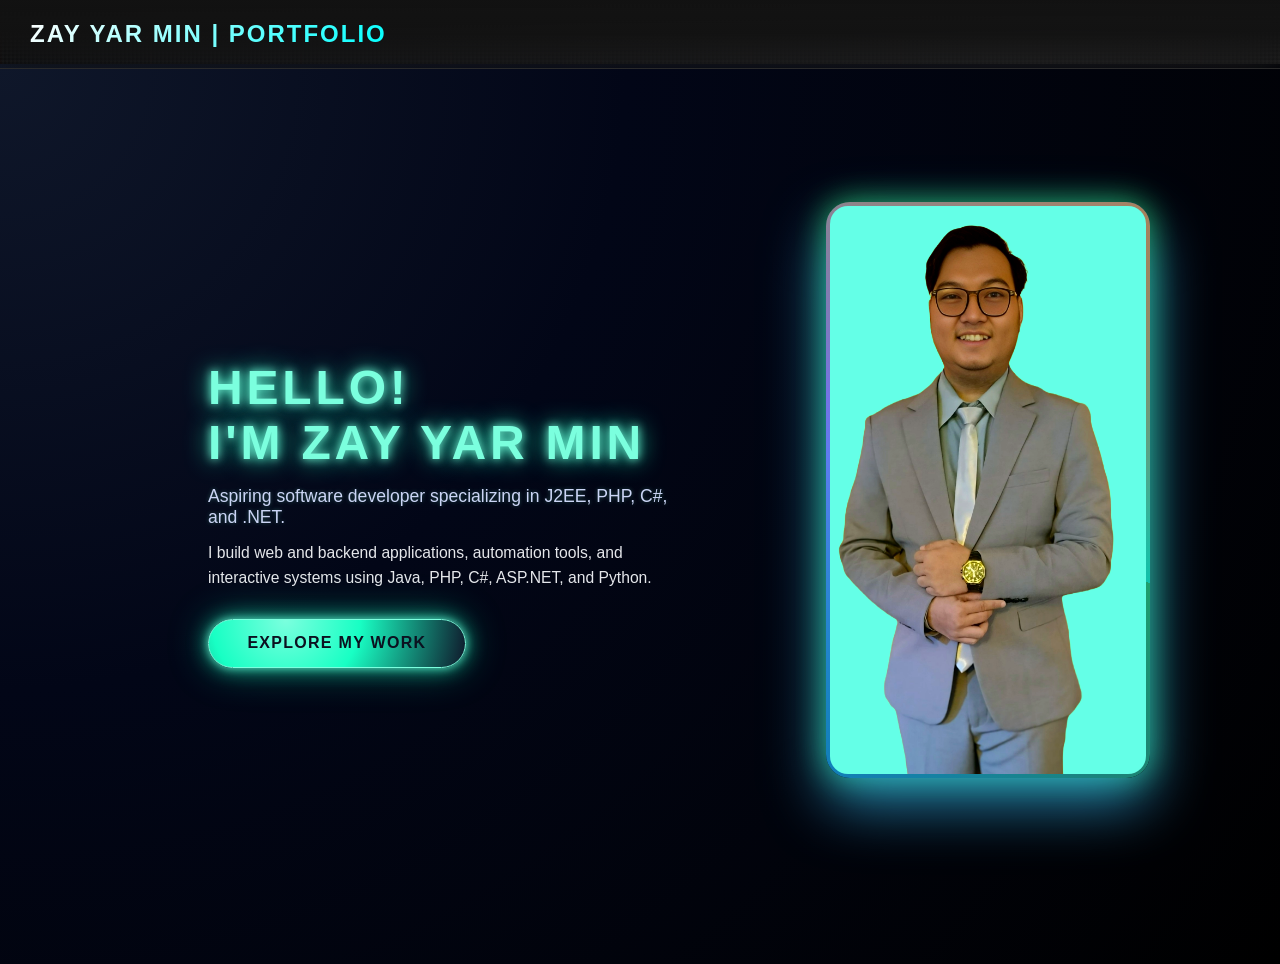
==== index.html @ be1b8cf4 "feat: initial portfolio setup" ====
<!DOCTYPE html>
<html lang="en">
<head>
    <meta charset="UTF-8">
    <meta name="viewport" content="width=device-width, initial-scale=1.0">
    <title>Zay Yar Min | Software Developer</title>
    <link rel="stylesheet" href="./css/templatemo-prism-flux.css">
    <link rel="stylesheet" href="./css/mystyle.css">

<!-- 

TemplateMo 600 Prism Flux

https://templatemo.com/tm-600-prism-flux

-->
</head>
<body>

    <!-- Navigation Header -->
    <header class="header" id="header">
        <nav class="nav-container">
            <a href="#home" class="logo">
                <!-- <div class="logo-icon">
                    <div class="logo-prism">
                        <div class="prism-shape"></div>
                    </div>
                </div> -->
                <span class="logo-text">
                    <span class="prism">Zay Yar Min | Portfolio</span>
                </span>
            </a>           
        </nav>
    </header>

    <div class="intro">
        <div class="intro-left">
            <h1 class="intro-title">Hello! <br> I'm Zay Yar Min</h1>
            <p class="intro-subtitle">
            Aspiring software developer specializing in J2EE, PHP, C#, and .NET.
            </p>
            <p class="intro-text">
            I build web and backend applications, automation tools, and interactive systems
            using Java, PHP, C#, ASP.NET, and Python.
            </p>
            <a href="./Pages/home.html" class="intro-btn">Explore My Work</a>
        </div>

        <div class="intro-right">
            <div class="intro-image-frame">
            <img src="./photo/profiles/zym-nobg.png" alt="Ko Byte illustration">
            </div>
        </div>
    </div>
<script src="./js/templatemo-prism-scripts.js"></script>
</body>
</html>
---- css/templatemo-prism-flux.css ----
@charset "utf-8";
/* CSS Document */

/*

TemplateMo 600 Prism Flux

https://templatemo.com/tm-600-prism-flux

*/
html
{
	overflow-x: hidden;
}

* {
	margin: 0;
	padding: 0;
	box-sizing: border-box;
}

:root {
	--primary-black: #0a0a0a;
	--carbon-dark: #121212;
	--carbon-medium: #1a1a1a;
	--carbon-light: #2a2a2a;
	--metal-dark: #3a3a3a;
	--metal-light: #4a4a4a;
	--accent-red: #ff3333;
	--accent-blue: #00a8ff;
	--accent-green: #00ff88;
	--accent-purple: #9945ff;
	--accent-cyan: #00ffff;
	--text-primary: #ffffff;
	--text-secondary: #b0b0b0;
	--text-dim: #808080;
}

html {
	scroll-behavior: smooth;
}

body {
	font-family: 'Orbitron', 'Rajdhani', sans-serif;
	background: var(--primary-black);
	color: var(--text-primary);
	overflow-x: hidden;
	position: relative;
}

/* Carbon Fiber Background Pattern */
body::before {
	content: '';
	position: fixed;
	top: 0;
	left: 0;
	width: 100%;
	height: 100%;
	background:
		repeating-linear-gradient(0deg,
			transparent,
			transparent 2px,
			rgba(255, 255, 255, 0.03) 2px,
			rgba(255, 255, 255, 0.03) 4px),
		repeating-linear-gradient(90deg,
			transparent,
			transparent 2px,
			rgba(255, 255, 255, 0.03) 2px,
			rgba(255, 255, 255, 0.03) 4px),
		linear-gradient(135deg,
			var(--primary-black) 0%,
			var(--carbon-dark) 25%,
			var(--carbon-medium) 50%,
			var(--carbon-dark) 75%,
			var(--primary-black) 100%);
	z-index: -2;
}

/* Animated Grid Overlay */
body::after {
	content: '';
	position: fixed;
	top: 0;
	left: 0;
	width: 100%;
	height: 100%;
	background-image:
		linear-gradient(rgba(255, 51, 51, 0.05) 2px, transparent 2px),
		linear-gradient(90deg, rgba(255, 51, 51, 0.05) 2px, transparent 2px);
	background-size: 150px 150px;
	animation: gridMove 20s linear infinite;
	z-index: -1;
	opacity: 0.5;
}

@keyframes gridMove {
	0% {
		transform: translate(0, 0);
	}

	100% {
		transform: translate(150px, 150px);
	}
}

/* Loading Screen */
.loader {
	position: fixed;
	top: 0;
	left: 0;
	width: 100%;
	height: 100vh;
	background: var(--primary-black);
	display: flex;
	justify-content: center;
	align-items: center;
	z-index: 10000;
	transition: opacity 0.5s, visibility 0.5s;
}

.loader.hidden {
	opacity: 0;
	visibility: hidden;
}

.loader-content {
	text-align: center;
}

.loader-prism {
	width: 100px;
	height: 100px;
	position: relative;
	margin: 0 auto 30px;
}

.prism-face {
	position: absolute;
	width: 100%;
	height: 100%;
	border: 2px solid transparent;
	transform-origin: center;
	animation: prismRotate 3s linear infinite;
}

.prism-face:nth-child(1) {
	border-image: linear-gradient(45deg, var(--accent-red), var(--accent-blue)) 1;
	animation-delay: 0s;
}

.prism-face:nth-child(2) {
	border-image: linear-gradient(45deg, var(--accent-blue), var(--accent-green)) 1;
	transform: rotate(60deg);
	animation-delay: 0.2s;
}

.prism-face:nth-child(3) {
	border-image: linear-gradient(45deg, var(--accent-green), var(--accent-purple)) 1;
	transform: rotate(120deg);
	animation-delay: 0.4s;
}

@keyframes prismRotate {
	0% {
		transform: rotate(0deg) scale(1);
	}

	50% {
		transform: rotate(180deg) scale(1.2);
	}

	100% {
		transform: rotate(360deg) scale(1);
	}
}

/* Navigation Header */
.header {
	position: fixed;
	top: 0;
	width: 100%;
	background: linear-gradient(180deg,
			rgba(18, 18, 18, 0.98) 0%,
			rgba(18, 18, 18, 0.9) 50%,
			rgba(18, 18, 18, 0) 100%);
	backdrop-filter: blur(20px);
	border-bottom: 1px solid rgba(255, 255, 255, 0.1);
	z-index: 1000;
	transition: all 0.3s ease;
}

.header.scrolled {
	background: rgba(18, 18, 18, 0.98);
	backdrop-filter: blur(30px);
	box-shadow: 0 10px 30px rgba(0, 0, 0, 0.8);
}

.nav-container {
	max-width: 1400px;
	margin: 0 auto;
	display: flex;
	justify-content: space-between;
	align-items: center;
	padding: 20px 30px;
}

.logo {
	display: flex;
	align-items: center;
	text-decoration: none;
	position: relative;
}

.logo-icon {
	width: 45px;
	height: 45px;
	margin-right: 15px;
	position: relative;
}

/* Prism-inspired logo */
.logo-prism {
	width: 100%;
	height: 100%;
	position: relative;
	display: flex;
	align-items: center;
	justify-content: center;
}

.prism-shape {
	width: 30px;
	height: 30px;
	position: relative;
	transform: rotate(45deg);
	background: linear-gradient(135deg,
			var(--accent-red) 0%,
			var(--accent-blue) 33%,
			var(--accent-green) 66%,
			var(--accent-purple) 100%);
	animation: prismShine 3s ease-in-out infinite;
}

@keyframes prismShine {

	0%,
	100% {
		filter: brightness(1) hue-rotate(0deg);
		transform: rotate(45deg) scale(1);
	}

	50% {
		filter: brightness(1.5) hue-rotate(10deg);
		transform: rotate(45deg) scale(1.1);
	}
}

.prism-shape::before,
.prism-shape::after {
	content: '';
	position: absolute;
	width: 100%;
	height: 100%;
	background: inherit;
	opacity: 0.5;
}

.prism-shape::before {
	transform: rotate(60deg);
}

.prism-shape::after {
	transform: rotate(-60deg);
}

.logo-text {
	font-size: 24px;
	font-weight: 900;
	letter-spacing: 2px;
	text-transform: uppercase;
}

.logo-text .prism {
	background: linear-gradient(135deg, var(--text-primary), var(--accent-cyan));
	-webkit-background-clip: text;
	-webkit-text-fill-color: transparent;
	background-clip: text;
}

.logo-text .flux {
	color: var(--text-secondary);
	font-weight: 300;
	margin-left: 5px;
}

.nav-menu {
	display: flex;
	list-style: none;
	gap: 10px;
	align-items: center;
}

.nav-menu a {
	color: var(--text-secondary);
	text-decoration: none;
	padding: 12px 25px;
	transition: all 0.3s ease;
	position: relative;
	text-transform: uppercase;
	font-weight: 500;
	letter-spacing: 1px;
	font-size: 14px;
}

.nav-menu a::before {
	content: '';
	position: absolute;
	bottom: 0;
	left: 50%;
	transform: translateX(-50%);
	width: 0;
	height: 2px;
	background: linear-gradient(90deg, var(--accent-blue), var(--accent-purple));
	transition: width 0.3s ease;
}

.nav-menu a:hover {
	color: var(--text-primary);
}

.nav-menu a:hover::before,
.nav-menu a.active::before {
	width: 80%;
}

.nav-menu a.active {
	color: var(--accent-cyan);
}

.menu-toggle {
	display: none;
	flex-direction: column;
	cursor: pointer;
	padding: 5px;
}

.menu-toggle span {
	width: 30px;
	height: 3px;
	background: linear-gradient(90deg, var(--accent-blue), var(--accent-purple));
	margin: 3px 0;
	transition: 0.3s;
	border-radius: 2px;
}

.menu-toggle.active span:nth-child(1) {
	transform: rotate(-45deg) translate(-5px, 6px);
}

.menu-toggle.active span:nth-child(2) {
	opacity: 0;
}

.menu-toggle.active span:nth-child(3) {
	transform: rotate(45deg) translate(-5px, -6px);
}

/* Hero Section with 3D Carousel */
.hero {
	min-height: 100vh;
	display: flex;
	align-items: center;
	justify-content: center;
	position: relative;
	padding: 120px 20px 80px;
	background: radial-gradient(ellipse at center,
			rgba(153, 69, 255, 0.1) 0%,
			transparent 50%);
}

.carousel-container {
	width: 100%;
	max-width: 1600px;
	height: 650px;
	perspective: 1200px;
	position: relative;
	padding-top: 30px;
}

.carousel {
	width: 100%;
	height: 100%;
	position: relative;
	transform-style: preserve-3d;
}

.carousel-item {
	position: absolute;
	width: 400px;
	height: 500px;
	left: 50%;
	top: 50%;
	transform-style: preserve-3d;
	transition: all 0.8s cubic-bezier(0.4, 0.0, 0.2, 1);
	cursor: pointer;
	transform-origin: center center;
}

.carousel-item .card {
	width: 100%;
	height: 100%;
	background: linear-gradient(135deg, var(--carbon-medium), var(--carbon-dark));
	border: 2px solid var(--metal-dark);
	border-radius: 20px;
	padding: 30px;
	position: relative;
	overflow: hidden;
	box-shadow:
		0 20px 40px rgba(0, 0, 0, 0.8),
		inset 0 1px 0 rgba(255, 255, 255, 0.1);
}

.carousel-item .card::before {
	content: '';
	position: absolute;
	top: 0;
	left: 0;
	right: 0;
	height: 1px;
	background: linear-gradient(90deg,
			transparent,
			rgba(255, 255, 255, 0.5),
			transparent);
	animation: scanline 3s linear infinite;
}

@keyframes scanline {
	0% {
		transform: translateY(0);
	}

	100% {
		transform: translateY(500px);
	}
}

.card-number {
	position: absolute;
	top: 20px;
	right: 30px;
	font-size: 72px;
	font-weight: 900;
	color: rgba(153, 69, 255, 0.1);
	font-family: 'Orbitron', monospace;
}

.card-image {
	width: 100%;
	height: 200px;
	background: var(--carbon-dark);
	border-radius: 10px;
	margin-bottom: 20px;
	overflow: hidden;
	position: relative;
	border: 1px solid var(--metal-dark);
}

.card-image img {
	width: 100%;
	height: 100%;
	object-fit: cover;
	filter: grayscale(50%) contrast(1.2);
	transition: all 0.5s ease;
}

.carousel-item:hover .card-image img {
	filter: grayscale(0%) contrast(1.3);
	transform: scale(1.1);
}

.card-title {
	font-size: 24px;
	font-weight: 700;
	margin-bottom: 15px;
	text-transform: uppercase;
	letter-spacing: 2px;
	background: linear-gradient(135deg, var(--text-primary), var(--accent-purple));
	-webkit-background-clip: text;
	-webkit-text-fill-color: transparent;
	background-clip: text;
}

.card-description {
	color: var(--text-secondary);
	line-height: 1.6;
	margin-bottom: 20px;
	font-size: 14px;
}

.card-tech {
	display: flex;
	flex-wrap: wrap;
	gap: 8px;
	margin-bottom: 20px;
}

.tech-badge {
	padding: 5px 12px;
	background: rgba(153, 69, 255, 0.1);
	border: 1px solid var(--accent-purple);
	border-radius: 20px;
	font-size: 12px;
	color: var(--accent-purple);
	text-transform: uppercase;
	letter-spacing: 1px;
}

.card-cta {
	padding: 12px 30px;
	background: linear-gradient(135deg, var(--accent-purple), var(--accent-blue));
	border: none;
	border-radius: 30px;
	color: var(--text-primary);
	font-weight: 700;
	text-transform: uppercase;
	letter-spacing: 2px;
	cursor: pointer;
	transition: all 0.3s ease;
	box-shadow: 0 5px 15px rgba(153, 69, 255, 0.3);
}

.card-cta:hover {
	transform: translateY(-2px);
	box-shadow: 0 8px 25px rgba(153, 69, 255, 0.5);
}

/* Carousel Controls */
.carousel-controls {
	position: absolute;
	bottom: -70px;
	left: 50%;
	transform: translateX(-50%);
	display: flex;
	gap: 20px;
	z-index: 100;
}

.carousel-btn {
	width: 60px;
	height: 60px;
	background: linear-gradient(135deg, var(--carbon-medium), var(--carbon-dark));
	border: 2px solid var(--metal-dark);
	border-radius: 50%;
	color: var(--accent-purple);
	font-size: 24px;
	cursor: pointer;
	transition: all 0.3s ease;
	display: flex;
	align-items: center;
	justify-content: center;
	box-shadow:
		0 5px 15px rgba(0, 0, 0, 0.5),
		inset 0 1px 0 rgba(255, 255, 255, 0.1);
}

.carousel-btn:hover {
	border-color: var(--accent-purple);
	box-shadow:
		0 8px 25px rgba(153, 69, 255, 0.3),
		inset 0 1px 0 rgba(255, 255, 255, 0.2);
	transform: scale(1.1);
}

.carousel-indicators {
	position: absolute;
	top: 30px;
	left: 50%;
	transform: translateX(-50%);
	display: flex;
	gap: 15px;
	z-index: 100;
}

.indicator {
	width: 12px;
	height: 12px;
	background: var(--metal-dark);
	border: 1px solid var(--metal-light);
	border-radius: 50%;
	cursor: pointer;
	transition: all 0.3s ease;
}

.indicator.active {
	background: linear-gradient(135deg, var(--accent-purple), var(--accent-blue));
	box-shadow: 0 0 10px rgba(153, 69, 255, 0.5);
	transform: scale(1.3);
}

/* NEW: Prism Philosophy Section */
.philosophy-section {
	padding: 120px 30px;
	background: linear-gradient(180deg,
			var(--primary-black) 0%,
			rgba(153, 69, 255, 0.9) 50%,
			var(--primary-black) 100%);
	position: relative;
	overflow: hidden;
}

.philosophy-container {
	max-width: 1200px;
	margin: 0 auto;
	text-align: center;
}

/* Animated Prism Line */
.prism-line {
	width: 100%;
	height: 2px;
	margin: 0 auto 60px;
	position: relative;
	overflow: hidden;
	background: var(--carbon-medium);
}

.prism-line::before {
	content: '';
	position: absolute;
	top: 0;
	left: -100%;
	width: 100%;
	height: 100%;
	background: linear-gradient(90deg,
			transparent,
			var(--accent-red) 20%,
			var(--accent-blue) 40%,
			var(--accent-green) 60%,
			var(--accent-purple) 80%,
			transparent);

	animation: prismSweep 4s ease-in-out infinite;
}

@keyframes prismSweep {
	0% {
		left: -100%;
	}

	100% {
		left: 100%;
	}
}

.philosophy-headline {
	font-size: 56px;
	font-weight: 900;
	text-transform: uppercase;
	letter-spacing: 3px;
	margin-bottom: 30px;
	line-height: 1.2;
	background: linear-gradient(135deg,
			var(--accent-cyan) 0%,
			var(--accent-purple) 25%,
			var(--accent-blue) 50%,
			var(--accent-green) 75%,
			var(--accent-cyan) 100%);
	-webkit-background-clip: text;
	-webkit-text-fill-color: transparent;
	background-clip: text;
	background-size: 200% 200%;
	animation: gradientFlow 5s ease infinite;
}

@keyframes gradientFlow {
	0% {
		background-position: 0% 50%;
	}

	50% {
		background-position: 100% 50%;
	}

	100% {
		background-position: 0% 50%;
	}
}

.philosophy-subheading {
	font-size: 20px;
	color: var(--text-secondary);
	max-width: 700px;
	margin: 0 auto 80px;
	line-height: 1.6;
	font-weight: 300;
}

.philosophy-pillars {
	display: grid;
	grid-template-columns: repeat(auto-fit, minmax(300px, 1fr));
	gap: 50px;
	margin-bottom: 60px;
}

.pillar {
	position: relative;
	padding: 40px 30px;
	background: linear-gradient(135deg,
			rgba(42, 42, 42, 0.2),
			rgba(26, 26, 26, 0.3));
	border: 1px solid var(--metal-dark);
	border-radius: 20px;
	transition: all 0.4s ease;
	overflow: hidden;
}

.pillar::before {
	content: '';
	position: absolute;
	top: 0;
	left: 0;
	width: 100%;
	height: 2px;
	background: linear-gradient(90deg,
			var(--accent-purple),
			var(--accent-blue),
			var(--accent-green));
	transform: scaleX(0);
	transition: transform 0.4s ease;
}

.pillar:hover::before {
	transform: scaleX(1);
}

.pillar:hover {
	transform: translateY(-10px);
	border-color: var(--accent-purple);
	box-shadow: 0 20px 40px rgba(153, 69, 255, 0.2);
	background: linear-gradient(135deg,
			rgba(153, 69, 255, 0.05),
			rgba(26, 26, 26, 0.3));
}

.pillar-icon {
	width: 80px;
	height: 80px;
	margin: 0 auto 25px;
	display: flex;
	align-items: center;
	justify-content: center;
	font-size: 40px;
	position: relative;
}

.pillar-icon::before {
	content: '';
	position: absolute;
	width: 100%;
	height: 100%;
	background: linear-gradient(135deg, var(--accent-purple), var(--accent-blue));
	border-radius: 50%;
	opacity: 0.2;
	animation: pulse 3s ease-in-out infinite;
}

@keyframes pulse {

	0%,
	100% {
		transform: scale(1);
		opacity: 0.2;
	}

	50% {
		transform: scale(1.2);
		opacity: 0.1;
	}
}

.pillar-title {
	font-size: 24px;
	font-weight: 700;
	text-transform: uppercase;
	letter-spacing: 2px;
	margin-bottom: 15px;
	color: var(--text-primary);
}

.pillar-description {
	font-size: 16px;
	color: var(--text-secondary);
	line-height: 1.6;
}
.pillar-description a {
	color: var(--accent-cyan);
	text-decoration: none;
	transition: all 0.3s ease;
	position: relative;
}

.pillar-description a::after {
	content: '';
	position: absolute;
	bottom: -2px;
	left: 0;
	width: 0;
	height: 1px;
	background: var(--accent-cyan);
	transition: width 0.3s ease;
}

.pillar-description a:hover {
	color: var(--accent-purple);
}

.pillar-description a:hover::after {
	width: 100%;
}

/* Particle Effect Background */
.philosophy-particles {
	position: absolute;
	width: 100%;
	height: 100%;
	top: 0;
	left: 0;
	overflow: hidden;
	pointer-events: none;
}

.particle {
	position: absolute;
	width: 4px;
	height: 4px;
	background: linear-gradient(135deg, var(--accent-cyan), var(--accent-purple));
	border-radius: 50%;
	opacity: 0;
	animation: float-particle 20s infinite linear;
}

@keyframes float-particle {
	0% {
		transform: translateY(0) rotate(0deg);
		opacity: 0;
	}

	5% {
		opacity: 1;
	}

	95% {
		opacity: 1;
	}

	100% {
		transform: translateY(-100vh) rotate(720deg);
		opacity: 0;
	}
}

/* Stats Section with Content */
.stats-section {
	padding: 120px 30px;
	background: linear-gradient(180deg,
			var(--primary-black) 0%,
			var(--carbon-dark) 50%,
			var(--primary-black) 100%);
	position: relative;
}

.stats-grid {
	max-width: 1200px;
	margin: 0 auto;
	display: grid;
	grid-template-columns: repeat(auto-fit, minmax(250px, 1fr));
	gap: 40px;
}

.stat-card {
	background: linear-gradient(135deg,
			rgba(42, 42, 42, 0.5),
			rgba(26, 26, 26, 0.8));
	border: 1px solid var(--metal-dark);
	border-radius: 15px;
	padding: 40px 30px;
	text-align: center;
	position: relative;
	overflow: hidden;
	transition: all 0.3s ease;
}

.stat-card::before {
	content: '';
	position: absolute;
	top: 0;
	left: -100%;
	width: 100%;
	height: 2px;
	background: linear-gradient(90deg,
			transparent,
			var(--accent-purple),
			transparent);
	animation: none;
}

.stat-card:hover::before {
	animation: slideRight 0.5s ease forwards;
}

@keyframes slideRight {
	0% {
		left: -100%;
	}

	100% {
		left: 100%;
	}
}

.stat-card:hover {
	transform: translateY(-5px);
	border-color: var(--accent-purple);
	box-shadow: 0 15px 35px rgba(153, 69, 255, 0.2);
}

.stat-icon {
	width: 80px;
	height: 80px;
	background: linear-gradient(135deg, var(--accent-purple), var(--accent-blue));
	border-radius: 50%;
	display: flex;
	align-items: center;
	justify-content: center;
	margin: 0 auto 20px;
	font-size: 36px;
	color: var(--text-primary);
	box-shadow: 0 10px 25px rgba(153, 69, 255, 0.3);
}

.stat-number {
	font-size: 48px;
	font-weight: 900;
	color: var(--text-primary);
	margin-bottom: 10px;
	font-family: 'Orbitron', monospace;
}

.stat-label {
	font-size: 14px;
	color: var(--text-secondary);
	text-transform: uppercase;
	letter-spacing: 2px;
	margin-bottom: 15px;
}

.stat-description {
	font-size: 13px;
	color: var(--text-dim);
	line-height: 1.5;
	padding: 0 10px;
}

/* Enhanced Skills Section - Technical Arsenal */
.skills-section {
	padding: 120px 30px;
	background: var(--carbon-dark);
	position: relative;
	overflow: hidden;
}

.skills-container {
	max-width: 1200px;
	margin: 0 auto;
}

.section-header {
	text-align: center;
	margin-bottom: 80px;
}

.section-title {
	font-size: 48px;
	font-weight: 900;
	text-transform: uppercase;
	letter-spacing: 3px;
	margin-bottom: 20px;
	background: linear-gradient(135deg, var(--text-primary), var(--accent-purple));
	-webkit-background-clip: text;
	-webkit-text-fill-color: transparent;
	background-clip: text;
}

.section-subtitle {
	color: var(--text-secondary);
	font-size: 18px;
	max-width: 600px;
	margin: 0 auto;
}

/* Hexagonal Skills Grid */
.skills-hexagon-grid {
	display: flex;
	flex-wrap: wrap;
	justify-content: center;
	gap: 20px;
	margin-top: 60px;
}

.skill-hexagon {
	width: 200px;
	height: 230px;
	position: relative;
	margin: 30px 10px;
	cursor: pointer;
	transition: all 0.3s ease;
}

.skill-hexagon:hover {
	transform: translateY(-10px);
}

.hexagon-inner {
	width: 100%;
	height: 100%;
	position: relative;
	transform: rotate(30deg);
	overflow: hidden;
	border-radius: 20px;
	background: linear-gradient(135deg, var(--carbon-medium), var(--carbon-light));
	border: 2px solid var(--metal-dark);
}

.skill-hexagon:hover .hexagon-inner {
	border-color: var(--accent-purple);
	box-shadow: 0 0 30px rgba(153, 69, 255, 0.5);
}

.hexagon-content {
	position: absolute;
	width: 100%;
	height: 100%;
	top: 0;
	left: 0;
	transform: rotate(-30deg);
	display: flex;
	flex-direction: column;
	align-items: center;
	justify-content: center;
	padding: 20px;
}

.skill-icon-hex {
	font-size: 48px;
	margin-bottom: 15px;
	color: var(--accent-purple);
	animation: float 3s ease-in-out infinite;
}

@keyframes float {

	0%,
	100% {
		transform: translateY(0);
	}

	50% {
		transform: translateY(-10px);
	}
}

.skill-name-hex {
	font-size: 16px;
	font-weight: 700;
	text-transform: uppercase;
	letter-spacing: 1px;
	color: var(--text-primary);
	margin-bottom: 10px;
	text-align: center;
}

.skill-level {
	width: 100%;
	height: 4px;
	background: var(--carbon-dark);
	border-radius: 2px;
	overflow: hidden;
	position: relative;
}

.skill-level-fill {
	height: 100%;
	background: linear-gradient(90deg, var(--accent-blue), var(--accent-purple));
	border-radius: 2px;
	position: relative;
	animation: fillLevel 2s ease-out;
}

@keyframes fillLevel {
	0% {
		width: 0;
	}
}

.skill-percentage-hex {
	font-size: 14px;
	color: var(--text-secondary);
	margin-top: 8px;
	font-weight: 600;
}

/* Skill Categories Tabs */
.skill-categories {
	display: flex;
	justify-content: center;
	gap: 20px;
	margin-bottom: 40px;
	flex-wrap: wrap;
}

.category-tab {
	padding: 12px 30px;
	background: var(--carbon-medium);
	border: 1px solid var(--metal-dark);
	border-radius: 30px;
	color: var(--text-secondary);
	cursor: pointer;
	transition: all 0.3s ease;
	text-transform: uppercase;
	font-size: 14px;
	letter-spacing: 1px;
}

.category-tab:hover {
	background: rgba(153, 69, 255, 0.1);
	border-color: var(--accent-purple);
	color: var(--text-primary);
}

.category-tab.active {
	background: linear-gradient(135deg, var(--accent-purple), var(--accent-blue));
	border-color: var(--accent-purple);
	color: var(--text-primary);
	box-shadow: 0 5px 20px rgba(153, 69, 255, 0.3);
}

/* Contact Section */
.contact-section {
	padding: 120px 30px;
	background: linear-gradient(180deg,
			var(--carbon-dark) 0%,
			var(--primary-black) 100%);
	position: relative;
}

.contact-container {
	max-width: 1200px;
	margin: 0 auto;
	display: grid;
	grid-template-columns: 1fr 1fr;
	gap: 60px;
	align-items: start;
}

.contact-info {
	padding: 40px;
	background: linear-gradient(135deg,
			rgba(42, 42, 42, 0.3),
			rgba(26, 26, 26, 0.5));
	border: 1px solid var(--metal-dark);
	border-radius: 20px;
}

.info-item {
	display: flex;
	align-items: center;
	margin-bottom: 30px;
	padding: 20px;
	background: var(--carbon-dark);
	border-radius: 10px;
	transition: all 0.3s ease;
	text-decoration: none;
	cursor: pointer;
	position: relative;
	overflow: hidden;
}

.info-item::before {
	content: '';
	position: absolute;
	top: 0;
	left: -100%;
	width: 100%;
	height: 100%;
	background: linear-gradient(90deg,
			transparent,
			rgba(153, 69, 255, 0.1),
			transparent);
	transition: left 0.5s ease;
}

.info-item:hover::before {
	left: 100%;
}

.info-item:hover {
	transform: translateX(10px);
	background: rgba(153, 69, 255, 0.1);
	box-shadow: 0 5px 20px rgba(153, 69, 255, 0.2);
}

a.info-item {
	color: inherit;
	text-decoration: none;
}

.info-icon {
	width: 50px;
	height: 50px;
	background: linear-gradient(135deg, var(--accent-purple), var(--accent-blue));
	border-radius: 50%;
	display: flex;
	align-items: center;
	justify-content: center;
	margin-right: 20px;
	color: var(--text-primary);
	font-size: 20px;
	flex-shrink: 0;
	transition: all 0.3s ease;
}

.info-item:hover .info-icon {
	transform: scale(1.1) rotate(10deg);
	box-shadow: 0 8px 25px rgba(153, 69, 255, 0.4);
}

.info-text h4 {
	color: var(--text-primary);
	margin-bottom: 5px;
	font-size: 16px;
	text-transform: uppercase;
	letter-spacing: 1px;
	transition: all 0.3s ease;
}

.info-item:hover .info-text h4 {
	color: var(--accent-cyan);
}

.info-text p {
	color: var(--text-secondary);
	font-size: 14px;
	transition: all 0.3s ease;
}

.info-item:hover .info-text p {
	color: var(--text-primary);
}

/* Add external link indicator for clickable items */
.info-item[target="_blank"] .info-text p::after {
	content: ' ↗';
	font-size: 12px;
	opacity: 0;
	transition: opacity 0.3s ease;
}

.info-item[target="_blank"]:hover .info-text p::after {
	opacity: 1;
}

.contact-form {
	padding: 40px;
	background: linear-gradient(135deg,
			rgba(42, 42, 42, 0.3),
			rgba(26, 26, 26, 0.5));
	border: 1px solid var(--metal-dark);
	border-radius: 20px;
}

.form-group {
	margin-bottom: 25px;
}

.form-group label {
	display: block;
	color: var(--text-secondary);
	margin-bottom: 10px;
	text-transform: uppercase;
	font-size: 12px;
	letter-spacing: 1px;
}

.form-group input,
.form-group textarea {
	width: 100%;
	padding: 15px;
	background: var(--carbon-dark);
	border: 1px solid var(--metal-dark);
	border-radius: 8px;
	color: var(--text-primary);
	font-size: 14px;
	transition: all 0.3s ease;
}

.form-group input:focus,
.form-group textarea:focus {
	outline: none;
	border-color: var(--accent-purple);
	box-shadow: 0 0 10px rgba(153, 69, 255, 0.2);
}

.form-group textarea {
	resize: vertical;
	min-height: 120px;
}

.submit-btn {
	width: 100%;
	padding: 15px;
	background: linear-gradient(135deg, var(--accent-purple), var(--accent-blue));
	border: none;
	border-radius: 8px;
	color: var(--text-primary);
	font-size: 16px;
	font-weight: 700;
	text-transform: uppercase;
	letter-spacing: 2px;
	cursor: pointer;
	transition: all 0.3s ease;
	box-shadow: 0 5px 15px rgba(153, 69, 255, 0.3);
}

.submit-btn:hover {
	transform: translateY(-3px);
	box-shadow: 0 8px 25px rgba(153, 69, 255, 0.5);
}

/* Footer */
.footer {
	padding: 60px 30px 30px;
	background: var(--primary-black);
	border-top: 1px solid var(--metal-dark);
	position: relative;
}

.footer-content {
	max-width: 1200px;
	margin: 0 auto;
	display: grid;
	grid-template-columns: 2fr 1fr 1fr 1fr;
	gap: 40px;
	margin-bottom: 40px;
}

.footer-brand {
	display: flex;
	flex-direction: column;
	gap: 20px;
}

.footer-logo {
	display: flex;
	align-items: center;
	margin-bottom: 15px;
}

.footer-description {
	color: var(--text-secondary);
	line-height: 1.6;
	font-size: 14px;
}

.footer-social {
	display: flex;
	gap: 15px;
}

.social-icon {
	width: 40px;
	height: 40px;
	background: var(--carbon-medium);
	border: 1px solid var(--metal-dark);
	border-radius: 50%;
	display: flex;
	align-items: center;
	justify-content: center;
	color: var(--text-secondary);
	text-decoration: none;
	transition: all 0.3s ease;
}

.social-icon:hover {
	background: linear-gradient(135deg, var(--accent-purple), var(--accent-blue));
	border-color: var(--accent-purple);
	color: var(--text-primary);
	transform: translateY(-3px);
	box-shadow: 0 5px 15px rgba(153, 69, 255, 0.3);
}

.footer-section h4 {
	color: var(--text-primary);
	margin-bottom: 20px;
	text-transform: uppercase;
	letter-spacing: 1px;
	font-size: 16px;
}

.footer-links {
	display: flex;
	flex-direction: column;
	gap: 10px;
}

.footer-links a {
	color: var(--text-secondary);
	text-decoration: none;
	transition: all 0.3s ease;
	font-size: 14px;
}

.footer-links a:hover {
	color: var(--accent-purple);
	padding-left: 10px;
}

.footer-bottom {
	padding-top: 30px;
	border-top: 1px solid var(--metal-dark);
	display: flex;
	justify-content: space-between;
	align-items: center;
	max-width: 1200px;
	margin: 0 auto;
}

.copyright {
	color: var(--text-dim);
	font-size: 14px;
}

.footer-credits {
	color: var(--text-dim);
	font-size: 14px;
}

.footer-credits a {
	color: var(--accent-purple);
	text-decoration: none;
}

.footer-credits a:hover {
	text-decoration: underline;
}

/* Responsive Design */
@media (max-width: 1024px) {
	.carousel-item {
		width: 350px;
		height: 480px;
	}

	.carousel-controls {
		bottom: -60px;
	}

	.card-image {
		height: 170px;
	}

	.card-title {
		font-size: 22px;
	}

	.card-description {
		font-size: 13px;
	}

	.philosophy-pillars {
		grid-template-columns: 1fr;
	}

	.contact-container {
		grid-template-columns: 1fr;
	}

	.footer-content {
		grid-template-columns: repeat(2, 1fr);
	}
}

@media (max-width: 768px) {
	.menu-toggle {
		display: flex;
	}

	.nav-menu {
		position: fixed;
		left: -100%;
		top: 85px;
		flex-direction: column;
		background: rgba(18, 18, 18, 0.98);
		width: 100%;
		text-align: center;
		transition: 0.3s;
		padding: 40px 0;
		border-bottom: 1px solid var(--metal-dark);
		gap: 0;
	}

	.nav-menu li {
		margin: 15px 0;
	}

	.nav-menu a {
		display: block;
		padding: 15px 30px;
		font-size: 16px;
	}

	.nav-menu.active {
		left: 0;
	}

	.carousel-item {
		width: 300px;
		height: 460px;
	}

	.carousel-item .card {
		padding: 20px;
	}

	.card-image {
		height: 150px;
		margin-bottom: 15px;
	}

	.card-title {
		font-size: 20px;
		margin-bottom: 12px;
	}

	.card-description {
		font-size: 13px;
		margin-bottom: 15px;
	}

	.card-tech {
		margin-bottom: 15px;
		gap: 6px;
	}

	.tech-badge {
		padding: 4px 10px;
		font-size: 11px;
	}

	.card-number {
		font-size: 50px;
		top: 15px;
		right: 20px;
	}

	.card-cta {
		padding: 10px 25px;
		font-size: 14px;
	}

	.carousel-controls {
		bottom: -60px;
		gap: 15px;
	}

	.carousel-btn {
		width: 50px;
		height: 50px;
		font-size: 20px;
	}

	.carousel-indicators {
		top: 20px;
		gap: 12px;
	}

	.indicator {
		width: 10px;
		height: 10px;
	}

	.philosophy-headline {
		font-size: 36px;
	}

	.section-title {
		font-size: 32px;
	}

	.stats-grid {
		grid-template-columns: 1fr;
	}

	.skill-hexagon {
		width: 150px;
		height: 170px;
		margin: 20px 5px;
	}

	.skill-icon-hex {
		font-size: 36px;
	}

	.skill-name-hex {
		font-size: 14px;
	}

	.footer-content {
		grid-template-columns: 1fr;
		text-align: center;
	}

	.footer-bottom {
		flex-direction: column;
		gap: 20px;
		text-align: center;
	}
}
---- css/mystyle.css ----
a
{
    text-decoration: none;
}

/* Layout */
.intro {
  min-height: 100vh;
  width: 100%;
  margin-top: 4rem;
  display: flex;
  align-items: center;
  justify-content: center;
  padding: 3rem;
  gap: 3rem;
  background: radial-gradient(circle at top left, #0f172a 0, #020617 40%, #000000 100%);
}

/* Left panel (text) */
.intro-left {
  flex: 1;
  max-width: 550px;  
  margin-left: 10rem;
}

.intro-title {
  font-size: 3rem;
  letter-spacing: 0.08em;
  text-transform: uppercase;
  color: #7bffde; /* neon cyan */
  text-shadow: 0 0 10px #7bffde, 0 0 25px #18ffc4;
  margin: 0 0 1rem;
}

.intro-subtitle {
  font-size: 1.1rem;
  color: #cbd5f5;
  text-shadow: 0 0 4px rgba(123, 255, 222, 0.3);
  margin: 0 0 0.75rem;
}

.intro-text {
  font-size: 0.98rem;
  line-height: 1.6;
  color: #e5e7eb;
  max-width: 34rem;
}

/* Neon button */
.intro-btn {
  display: inline-block;
  margin-top: 1.8rem;
  padding: 0.9rem 2.4rem;
  border-radius: 999px;
  border: 1px solid #7bffde;
  color: #0b1120;
  font-weight: 600;
  text-decoration: none;
  letter-spacing: 0.08em;
  text-transform: uppercase;
  background: radial-gradient(circle at 30% 0%, #7bffde 0, #18ffc4 40%, #0f172a 100%);
  box-shadow:
    0 0 8px rgba(123, 255, 222, 0.7),
    0 0 20px rgba(24, 255, 196, 0.6),
    0 0 40px rgba(24, 255, 196, 0.4);
  transition: transform 0.2s ease, box-shadow 0.2s ease, filter 0.2s ease;
}

.intro-btn:hover {
  transform: translateY(-2px) scale(1.02);
  filter: brightness(1.1);
  box-shadow:
    0 0 12px rgba(123, 255, 222, 0.9),
    0 0 32px rgba(24, 255, 196, 0.9),
    0 0 60px rgba(24, 255, 196, 0.7);
}

/* Right panel (image) */
.intro-right {
  flex: 1;
  display: flex;
  justify-content: center;
  perspective: 1200px;
}

.intro-image-frame {
  position: relative;
  width: 324px;
  height: 576px;
  border-radius: 24px;
  background: radial-gradient(circle at 10% 0%, #22c55e 0, #0ea5e9 40%, #1d1b3b 100%);
  box-shadow:
    0 0 25px rgba(56, 189, 248, 0.7),
    0 0 55px rgba(34, 197, 94, 0.6);
  padding: 4px;
  overflow: hidden;

  /* 3D + depth */
  transform-style: preserve-3d;
  transform: rotateY(0) rotateX(0) translateY(-24px);
  box-shadow:
    0 25px 60px rgba(56, 189, 248, 0.7),              /* deep shadow under card */
    0 0 30px rgba(34, 197, 94, 0.85);           /* neon glow */

  animation: float3d 8s ease-in-out infinite;
}

/* Neon border frame */
.intro-image-frame::before {
  content: "";
  position: absolute;
  inset: -40%;
  background: conic-gradient(
    from 120deg,
    #22c55e,
    #0ea5e9,
    #a855f7,
    #f97316,
    #0df9be
  );
  animation: spin 7s linear infinite;
  opacity: 0.65;
}

.intro-image-frame::after {
  content: "";
  position: absolute;
  inset: 6px;
  border-radius: 18px;
  background: #020617;
}

/* Image */
.intro-image-frame img {
  position: relative;
  z-index: 1;
  width: 100%;
  height: 100%;
  object-fit: cover;
  border-radius: 18px;
  filter: saturate(1.2) contrast(1.1);
  transform: translateZ(30px); /* pop image slightly towards viewer */
}

/* Animation */
@keyframes spin {
  to {
    transform: rotate(360deg);
  }
}

/* Floating 3D animation */
@keyframes float3d {
  0% {
    transform: rotateY(0) rotateX(0) translateY(-24px);
    box-shadow:
      0 25px 60px rgba(56, 189, 248, 0.7),
      0 0 30px rgba(34, 197, 94, 0.85);
  }
  25% {
    transform: rotateY(-180deg) rotateX(0) translateY(0);
    box-shadow:
      0 35px 70px rgba(56, 189, 248, 0.7),
      0 0 40px rgba(34, 197, 94, 1);
  }

  50% {
    transform: rotateY(-180deg) rotateX(0) translateY(24px);
    box-shadow:
      0 35px 70px rgba(56, 189, 248, 0.7),
      0 0 40px rgba(34, 197, 94, 1);
  }

  75% {
    transform: rotateY(0) rotateX(0) translateY(0);
    box-shadow:
      0 25px 60px rgba(56, 189, 248, 0.7),
      0 0 30px rgba(34, 197, 94, 0.85);
  }

  100% {
    transform: rotateY(0) rotateX(0) translateY(-24px);
    box-shadow:
      0 25px 60px rgba(56, 189, 248, 0.7),
      0 0 30px rgba(34, 197, 94, 0.85);
  }

}

/* Responsive */
@media (max-width: 900px) {
  .intro {
    flex-direction: column;
    text-align: center;
  }

  .intro-left,
  .intro-right {
    max-width: 100%;
  }

  .intro-left {
    order: 1;
    margin-left: 0;
  }

  .intro-right {
    order: 0;
    perspective: 900px;
  }

  .intro-image-frame {
    width: 320px;
    height: 320px;
    transform: rotateY(-10deg) rotateX(5deg) translateY(0);

  }
}
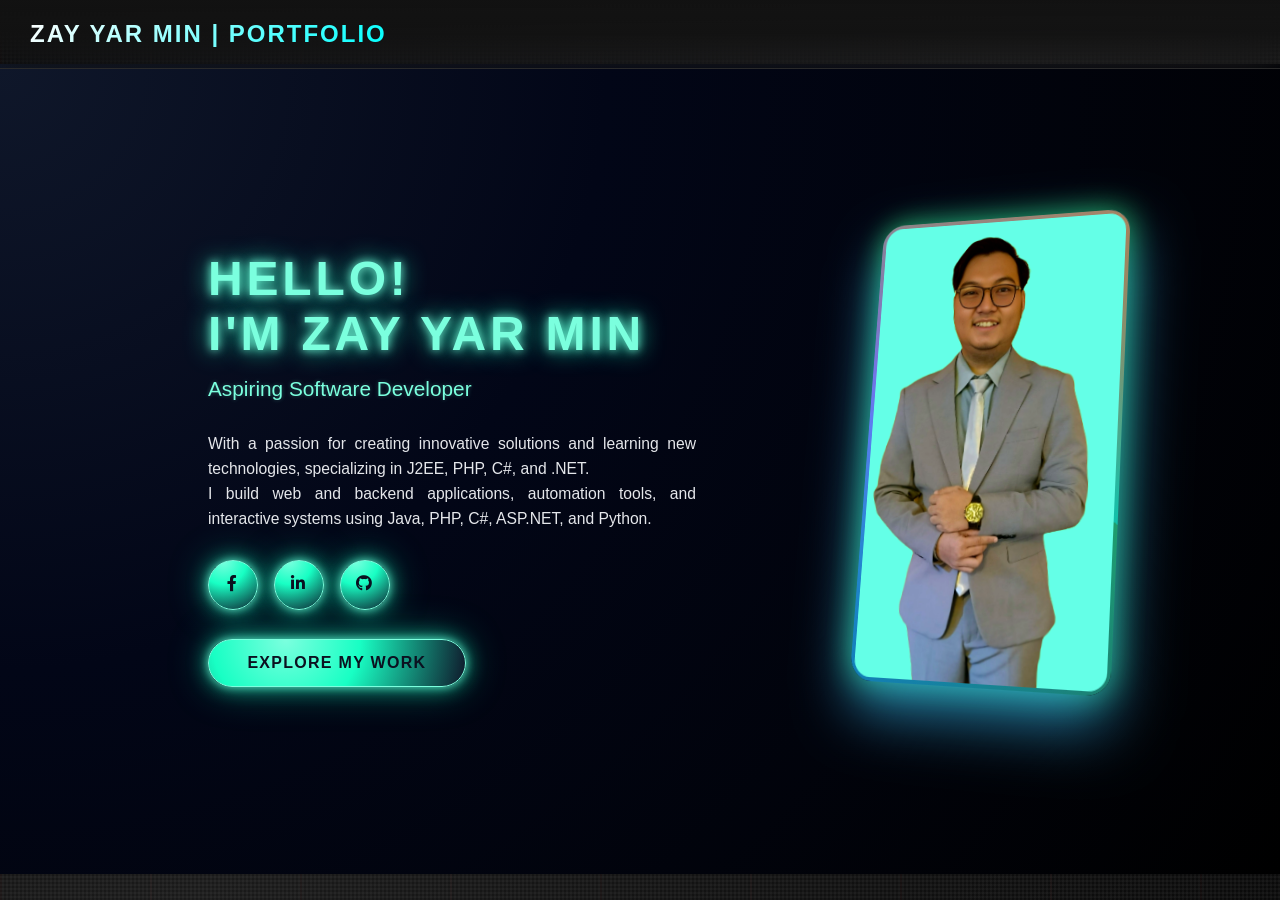
==== commit 4fdf23c9: "feat: added project section" ====
--- a/index.html
+++ b/index.html
@@ -6,6 +6,7 @@
     <title>Zay Yar Min | Software Developer</title>
     <link rel="stylesheet" href="./css/templatemo-prism-flux.css">
     <link rel="stylesheet" href="./css/mystyle.css">
+    <link href="https://cdnjs.cloudflare.com/ajax/libs/font-awesome/5.10.0/css/all.min.css" rel="stylesheet">
 
 <!-- 
 
@@ -35,15 +36,23 @@
 
     <div class="intro">
         <div class="intro-left">
-            <h1 class="intro-title">Hello! <br> I'm Zay Yar Min</h1>
+            <h1 class="intro-title">Hello! <br><span class="mobile-span"> I'm Zay Yar Min</span></h1>
             <p class="intro-subtitle">
-            Aspiring software developer specializing in J2EE, PHP, C#, and .NET.
+            Aspiring Software Developer 
             </p>
+            <br>
             <p class="intro-text">
+            With a passion for creating innovative solutions and learning new technologies, specializing in J2EE, PHP, C#, and .NET. <br>
             I build web and backend applications, automation tools, and interactive systems
             using Java, PHP, C#, ASP.NET, and Python.
             </p>
+            <div class="social-links">
+            <a href="https://www.facebook.com/share/1CQRUUiwof/" class="intro-btn-cus"><i class="fab fa-facebook-f"></i></a>
+            <a href="https://www.linkedin.com/in/zay-yar-min-ko-byte-2383423b0" class="intro-btn-cus"><i class="fab fa-linkedin-in"></i></a>
+            <a href="https://github.com/KoByte-25" class="intro-btn-cus"><i class="fab fa-github"></i></a>
+            </div>
             <a href="./Pages/home.html" class="intro-btn">Explore My Work</a>
+
         </div>
 
         <div class="intro-right">
--- a/css/templatemo-prism-flux.css
+++ b/css/templatemo-prism-flux.css
@@ -372,7 +372,7 @@
 	align-items: center;
 	justify-content: center;
 	position: relative;
-	padding: 120px 20px 80px;
+	padding: 70px 20px 80px;
 	background: radial-gradient(ellipse at center,
 			rgba(153, 69, 255, 0.1) 0%,
 			transparent 50%);
@@ -410,13 +410,13 @@
 	width: 100%;
 	height: 100%;
 	background: linear-gradient(135deg, var(--carbon-medium), var(--carbon-dark));
-	border: 2px solid var(--metal-dark);
+	border: 2px solid var(--accent-cyan);
 	border-radius: 20px;
 	padding: 30px;
 	position: relative;
 	overflow: hidden;
 	box-shadow:
-		0 20px 40px rgba(0, 0, 0, 0.8),
+		0 20px 40px var(--accent-cyan),
 		inset 0 1px 0 rgba(255, 255, 255, 0.1);
 }
 
@@ -429,7 +429,7 @@
 	height: 1px;
 	background: linear-gradient(90deg,
 			transparent,
-			rgba(255, 255, 255, 0.5),
+			var(--accent-cyan) 20%,
 			transparent);
 	animation: scanline 3s linear infinite;
 }
@@ -462,13 +462,13 @@
 	margin-bottom: 20px;
 	overflow: hidden;
 	position: relative;
-	border: 1px solid var(--metal-dark);
+	border: 1px solid var(--accent-cyan);
 }
 
 .card-image img {
 	width: 100%;
 	height: 100%;
-	object-fit: cover;
+	object-fit: fill;
 	filter: grayscale(50%) contrast(1.2);
 	transition: all 0.5s ease;
 }
@@ -484,7 +484,7 @@
 	margin-bottom: 15px;
 	text-transform: uppercase;
 	letter-spacing: 2px;
-	background: linear-gradient(135deg, var(--text-primary), var(--accent-purple));
+	background: linear-gradient(135deg, var(--text-primary), var(--accent-cyan));
 	-webkit-background-clip: text;
 	-webkit-text-fill-color: transparent;
 	background-clip: text;
@@ -507,22 +507,23 @@
 .tech-badge {
 	padding: 5px 12px;
 	background: rgba(153, 69, 255, 0.1);
-	border: 1px solid var(--accent-purple);
+	border: 1px solid var(--accent-cyan);
 	border-radius: 20px;
 	font-size: 12px;
-	color: var(--accent-purple);
+	color: var(--accent-cyan);
 	text-transform: uppercase;
 	letter-spacing: 1px;
 }
 
 .card-cta {
 	padding: 12px 30px;
-	background: linear-gradient(135deg, var(--accent-purple), var(--accent-blue));
+	background: linear-gradient(135deg, var(--text-primary), var(--accent-cyan));
 	border: none;
 	border-radius: 30px;
-	color: var(--text-primary);
+	color: var(--primary-black);
 	font-weight: 700;
 	text-transform: uppercase;
+	text-decoration: none;
 	letter-spacing: 2px;
 	cursor: pointer;
 	transition: all 0.3s ease;
@@ -531,14 +532,13 @@
 
 .card-cta:hover {
 	transform: translateY(-2px);
-	box-shadow: 0 8px 25px rgba(153, 69, 255, 0.5);
+	box-shadow: 0 8px 25px var(--accent-cyan);
 }
 
 /* Carousel Controls */
 .carousel-controls {
 	position: absolute;
-	bottom: -70px;
-	left: 50%;
+	top: 70px;
 	transform: translateX(-50%);
 	display: flex;
 	gap: 20px;
@@ -551,7 +551,7 @@
 	background: linear-gradient(135deg, var(--carbon-medium), var(--carbon-dark));
 	border: 2px solid var(--metal-dark);
 	border-radius: 50%;
-	color: var(--accent-purple);
+	color: var(--accent-cyan);
 	font-size: 24px;
 	cursor: pointer;
 	transition: all 0.3s ease;
@@ -563,10 +563,32 @@
 		inset 0 1px 0 rgba(255, 255, 255, 0.1);
 }
 
+#prevBtn {
+	position: absolute;
+	top: 25px;
+	left: 500px;
+	transform: translateX(-50%);
+	display: flex;
+	gap: 20px;
+	z-index: 100;
+}
+
+#nextBtn {
+	position: absolute;
+	top: 25px;
+	left: 973px;
+	transform: translateX(-50%);
+	display: flex;
+	gap: 20px;
+	z-index: 100;
+}
+
+
+
 .carousel-btn:hover {
-	border-color: var(--accent-purple);
+	border-color: var(--accent-cyan);
 	box-shadow:
-		0 8px 25px rgba(153, 69, 255, 0.3),
+		0 8px 25px var(--accent-cyan),
 		inset 0 1px 0 rgba(255, 255, 255, 0.2);
 	transform: scale(1.1);
 }
@@ -592,8 +614,8 @@
 }
 
 .indicator.active {
-	background: linear-gradient(135deg, var(--accent-purple), var(--accent-blue));
-	box-shadow: 0 0 10px rgba(153, 69, 255, 0.5);
+	background: linear-gradient(135deg, var(--accent-cyan), var(--accent-blue));
+	box-shadow: 0 0 10px var(--accent-cyan);
 	transform: scale(1.3);
 }
 
@@ -602,7 +624,7 @@
 	padding: 120px 30px;
 	background: linear-gradient(180deg,
 			var(--primary-black) 0%,
-			rgba(153, 69, 255, 0.9) 50%,
+			#1a6e6e 50%,
 			var(--primary-black) 100%);
 	position: relative;
 	overflow: hidden;
@@ -735,8 +757,8 @@
 
 .pillar:hover {
 	transform: translateY(-10px);
-	border-color: var(--accent-purple);
-	box-shadow: 0 20px 40px rgba(153, 69, 255, 0.2);
+	border-color: var(--accent-cyan);
+	box-shadow: 0 20px 40px var(--accent-cyan);
 	background: linear-gradient(135deg,
 			rgba(153, 69, 255, 0.05),
 			rgba(26, 26, 26, 0.3));
@@ -864,7 +886,7 @@
 	padding: 120px 30px;
 	background: linear-gradient(180deg,
 			var(--primary-black) 0%,
-			var(--carbon-dark) 50%,
+			#1a6e6e 50%,
 			var(--primary-black) 100%);
 	position: relative;
 }
@@ -920,8 +942,8 @@
 
 .stat-card:hover {
 	transform: translateY(-5px);
-	border-color: var(--accent-purple);
-	box-shadow: 0 15px 35px rgba(153, 69, 255, 0.2);
+	border-color: var(--accent-cyan);
+	box-shadow: 0 15px 35px var(--accent-cyan);
 }
 
 .stat-icon {
@@ -964,7 +986,10 @@
 /* Enhanced Skills Section - Technical Arsenal */
 .skills-section {
 	padding: 120px 30px;
-	background: var(--carbon-dark);
+	background: linear-gradient(180deg,
+			var(--primary-black) 0%,
+			#1a6e6e 50%,
+			var(--primary-black) 100%);
 	position: relative;
 	overflow: hidden;
 }
@@ -985,7 +1010,7 @@
 	text-transform: uppercase;
 	letter-spacing: 3px;
 	margin-bottom: 20px;
-	background: linear-gradient(135deg, var(--text-primary), var(--accent-purple));
+	background: linear-gradient(135deg, var(--text-primary), var(--accent-cyan));
 	-webkit-background-clip: text;
 	-webkit-text-fill-color: transparent;
 	background-clip: text;
@@ -1032,8 +1057,8 @@
 }
 
 .skill-hexagon:hover .hexagon-inner {
-	border-color: var(--accent-purple);
-	box-shadow: 0 0 30px rgba(153, 69, 255, 0.5);
+	border-color: var(--accent-cyan);
+	box-shadow: 0 0 30px var(--accent-cyan);
 }
 
 .hexagon-content {
@@ -1133,14 +1158,14 @@
 
 .category-tab:hover {
 	background: rgba(153, 69, 255, 0.1);
-	border-color: var(--accent-purple);
+	border-color: var(--accent-cyan);
 	color: var(--text-primary);
 }
 
 .category-tab.active {
-	background: linear-gradient(135deg, var(--accent-purple), var(--accent-blue));
-	border-color: var(--accent-purple);
-	color: var(--text-primary);
+	background: linear-gradient(135deg, var(--accent-cyan), var(--accent-blue));
+	border-color: var(--accent-cyan);
+	color: var(--metal-dark);
 	box-shadow: 0 5px 20px rgba(153, 69, 255, 0.3);
 }
 
@@ -1148,7 +1173,8 @@
 .contact-section {
 	padding: 120px 30px;
 	background: linear-gradient(180deg,
-			var(--carbon-dark) 0%,
+			var(--primary-black) 0%,
+			#1a6e6e 50%,
 			var(--primary-black) 100%);
 	position: relative;
 }
@@ -1205,8 +1231,8 @@
 
 .info-item:hover {
 	transform: translateX(10px);
-	background: rgba(153, 69, 255, 0.1);
-	box-shadow: 0 5px 20px rgba(153, 69, 255, 0.2);
+	background: var(--accent-cyan);
+	box-shadow: 0 5px 20px var(--accent-cyan);
 }
 
 a.info-item {
@@ -1217,7 +1243,7 @@
 .info-icon {
 	width: 50px;
 	height: 50px;
-	background: linear-gradient(135deg, var(--accent-purple), var(--accent-blue));
+	background: linear-gradient(135deg, var(--accent-cyan), var(--accent-blue));
 	border-radius: 50%;
 	display: flex;
 	align-items: center;
@@ -1231,7 +1257,7 @@
 
 .info-item:hover .info-icon {
 	transform: scale(1.1) rotate(10deg);
-	box-shadow: 0 8px 25px rgba(153, 69, 255, 0.4);
+	box-shadow: 0 8px 25px var(--accent-cyan);
 }
 
 .info-text h4 {
@@ -1244,7 +1270,7 @@
 }
 
 .info-item:hover .info-text h4 {
-	color: var(--accent-cyan);
+	color: var(--metal-dark);
 }
 
 .info-text p {
@@ -1254,7 +1280,7 @@
 }
 
 .info-item:hover .info-text p {
-	color: var(--text-primary);
+	color: var(--metal-dark);
 }
 
 /* Add external link indicator for clickable items */
@@ -1306,8 +1332,8 @@
 .form-group input:focus,
 .form-group textarea:focus {
 	outline: none;
-	border-color: var(--accent-purple);
-	box-shadow: 0 0 10px rgba(153, 69, 255, 0.2);
+	border-color: var(--accent-cyan);
+	box-shadow: 0 0 10px var(--accent-cyan);
 }
 
 .form-group textarea {
@@ -1318,22 +1344,22 @@
 .submit-btn {
 	width: 100%;
 	padding: 15px;
-	background: linear-gradient(135deg, var(--accent-purple), var(--accent-blue));
+	background: linear-gradient(135deg, var(--text-primary), var(--accent-cyan));
 	border: none;
 	border-radius: 8px;
-	color: var(--text-primary);
+	color: var(--primary-black);
 	font-size: 16px;
 	font-weight: 700;
 	text-transform: uppercase;
 	letter-spacing: 2px;
 	cursor: pointer;
 	transition: all 0.3s ease;
-	box-shadow: 0 5px 15px rgba(153, 69, 255, 0.3);
+	box-shadow: 0 5px 15px var(--accent-cyan);
 }
 
 .submit-btn:hover {
 	transform: translateY(-3px);
-	box-shadow: 0 8px 25px rgba(153, 69, 255, 0.5);
+	box-shadow: 0 8px 25px var(--accent-cyan);
 }
 
 /* Footer */
@@ -1391,11 +1417,11 @@
 }
 
 .social-icon:hover {
-	background: linear-gradient(135deg, var(--accent-purple), var(--accent-blue));
-	border-color: var(--accent-purple);
-	color: var(--text-primary);
+	background: linear-gradient(135deg, var(--accent-cyan), var(--accent-blue));
+	border-color: var(--accent-cyan);
+	color: var(--metal-dark);
 	transform: translateY(-3px);
-	box-shadow: 0 5px 15px rgba(153, 69, 255, 0.3);
+	box-shadow: 0 5px 15px var(--accent-cyan);
 }
 
 .footer-section h4 {
@@ -1420,7 +1446,7 @@
 }
 
 .footer-links a:hover {
-	color: var(--accent-purple);
+	color: var(--accent-cyan);
 	padding-left: 10px;
 }
 
@@ -1445,7 +1471,7 @@
 }
 
 .footer-credits a {
-	color: var(--accent-purple);
+	color: var(--accent-cyan);
 	text-decoration: none;
 }
 
@@ -1453,6 +1479,15 @@
 	text-decoration: underline;
 }
 
+.repoLinks{
+	color: var(--text-primary);
+	text-decoration: none;
+}
+
+.repoLinks:hover{
+	color: var(--accent-cyan);
+	text-decoration: underline;
+}
 /* Responsive Design */
 @media (max-width: 1024px) {
 	.carousel-item {
@@ -1461,7 +1496,17 @@
 	}
 
 	.carousel-controls {
-		bottom: -60px;
+		top: 70px;
+	}
+
+	#prevBtn {
+		top: 25px;
+		left: 500px;
+	}
+
+	#nextBtn {
+		top: 25px;
+		left: 973px;
 	}
 
 	.card-image {
@@ -1489,7 +1534,7 @@
 	}
 }
 
-@media (max-width: 768px) {
+@media (max-width: 900px) {
 	.menu-toggle {
 		display: flex;
 	}
@@ -1527,6 +1572,16 @@
 		height: 460px;
 	}
 
+	#prevBtn {
+		top: 60px;
+		left: 95px;
+	}
+
+	#nextBtn {
+		top: 60px;
+		left: 455px;
+	}
+
 	.carousel-item .card {
 		padding: 20px;
 	}
@@ -1568,7 +1623,7 @@
 	}
 
 	.carousel-controls {
-		bottom: -60px;
+		top: 50px;
 		gap: 15px;
 	}
 
@@ -1578,6 +1633,7 @@
 		font-size: 20px;
 	}
 
+
 	.carousel-indicators {
 		top: 20px;
 		gap: 12px;
@@ -1624,4 +1680,152 @@
 		gap: 20px;
 		text-align: center;
 	}
+}
+
+@media (max-width: 600px) {
+	.menu-toggle {
+		display: flex;
+	}
+
+	.nav-menu {
+		position: fixed;
+		left: -100%;
+		top: 85px;
+		flex-direction: column;
+		background: rgba(18, 18, 18, 0.98);
+		width: 100%;
+		text-align: center;
+		transition: 0.3s;
+		padding: 40px 0;
+		border-bottom: 1px solid var(--metal-dark);
+		gap: 0;
+	}
+
+	.nav-menu li {
+		margin: 15px 0;
+	}
+
+	.nav-menu a {
+		display: block;
+		padding: 15px 30px;
+		font-size: 16px;
+	}
+
+	.nav-menu.active {
+		left: 0;
+	}
+
+	.carousel-item {
+		width: 300px;
+		height: 460px;
+	}
+
+	#prevBtn {
+		top: 0;
+		left: 130px;
+	}
+
+	#nextBtn {
+		top: 0;
+		left: 190px;
+	}
+
+	.carousel-item .card {
+		padding: 20px;
+	}
+
+	.card-image {
+		height: 150px;
+		margin-bottom: 15px;
+	}
+
+	.card-title {
+		font-size: 20px;
+		margin-bottom: 12px;
+	}
+
+	.card-description {
+		font-size: 13px;
+		margin-bottom: 15px;
+	}
+
+	.card-tech {
+		margin-bottom: 15px;
+		gap: 6px;
+	}
+
+	.tech-badge {
+		padding: 4px 10px;
+		font-size: 11px;
+	}
+
+	.card-number {
+		font-size: 50px;
+		top: 15px;
+		right: 20px;
+	}
+
+	.card-cta {
+		padding: 10px 25px;
+		font-size: 14px;
+	}
+
+	.carousel-controls {
+		top: 50px;
+		gap: 15px;
+	}
+
+	.carousel-btn {
+		width: 50px;
+		height: 50px;
+		font-size: 20px;
+	}
+
+
+	.carousel-indicators {
+		top: 20px;
+		gap: 12px;
+	}
+
+	.indicator {
+		width: 10px;
+		height: 10px;
+	}
+
+	.philosophy-headline {
+		font-size: 36px;
+	}
+
+	.section-title {
+		font-size: 32px;
+	}
+
+	.stats-grid {
+		grid-template-columns: 1fr;
+	}
+
+	.skill-hexagon {
+		width: 150px;
+		height: 170px;
+		margin: 20px 5px;
+	}
+
+	.skill-icon-hex {
+		font-size: 36px;
+	}
+
+	.skill-name-hex {
+		font-size: 14px;
+	}
+
+	.footer-content {
+		grid-template-columns: 1fr;
+		text-align: center;
+	}
+
+	.footer-bottom {
+		flex-direction: column;
+		gap: 20px;
+		text-align: center;
+	}
 }
--- a/css/mystyle.css
+++ b/css/mystyle.css
@@ -5,7 +5,7 @@
 
 /* Layout */
 .intro {
-  min-height: 100vh;
+  height: 90vh;
   width: 100%;
   margin-top: 4rem;
   display: flex;
@@ -33,8 +33,8 @@
 }
 
 .intro-subtitle {
-  font-size: 1.1rem;
-  color: #cbd5f5;
+  font-size: 1.3rem;
+  color: #7bffde;
   text-shadow: 0 0 4px rgba(123, 255, 222, 0.3);
   margin: 0 0 0.75rem;
 }
@@ -44,6 +44,7 @@
   line-height: 1.6;
   color: #e5e7eb;
   max-width: 34rem;
+  text-align: justify;
 }
 
 /* Neon button */
@@ -75,6 +76,37 @@
     0 0 60px rgba(24, 255, 196, 0.7);
 }
 
+/* Neon button */
+.intro-btn-cus {
+  width: 50px;
+  height: 50px;
+  display: inline-block;
+  margin-top: 1.8rem;
+  text-align: center;
+  padding-top: 0.9rem;
+  border-radius: 999px;
+  border: 1px solid #7bffde;
+  color: #0b1120;
+  font-weight: 600;
+  text-decoration: none;
+  letter-spacing: 0.08em;
+  text-transform: uppercase;
+  background: radial-gradient(circle at 30% 0%, #7bffde 0, #18ffc4 40%, #0f172a 100%);
+  box-shadow:
+    0 0 8px rgba(123, 255, 222, 0.7),
+    0 0 20px rgba(24, 255, 196, 0.6),
+    0 0 40px rgba(24, 255, 196, 0.4);
+  transition: transform 0.2s ease, box-shadow 0.2s ease, filter 0.2s ease;
+}
+
+.intro-btn-cus:hover {
+  transform: translateY(-2px) scale(1.02);
+  filter: brightness(1.1);
+  box-shadow:
+    0 0 12px rgba(123, 255, 222, 0.9),
+    0 0 32px rgba(24, 255, 196, 0.9),
+    0 0 60px rgba(24, 255, 196, 0.7);
+}
 /* Right panel (image) */
 .intro-right {
   flex: 1;
@@ -85,8 +117,8 @@
 
 .intro-image-frame {
   position: relative;
-  width: 324px;
-  height: 576px;
+  width: 270px;
+  height: 480px;
   border-radius: 24px;
   background: radial-gradient(circle at 10% 0%, #22c55e 0, #0ea5e9 40%, #1d1b3b 100%);
   box-shadow:
@@ -97,7 +129,7 @@
 
   /* 3D + depth */
   transform-style: preserve-3d;
-  transform: rotateY(0) rotateX(0) translateY(-24px);
+  transform: rotateY(-20deg) rotateX(10deg) translateY(-24px);
   box-shadow:
     0 25px 60px rgba(56, 189, 248, 0.7),              /* deep shadow under card */
     0 0 30px rgba(34, 197, 94, 0.85);           /* neon glow */
@@ -152,39 +184,39 @@
 /* Floating 3D animation */
 @keyframes float3d {
   0% {
-    transform: rotateY(0) rotateX(0) translateY(-24px);
+    transform: rotateY(-20deg) rotateX(10deg) translateY(24px);
     box-shadow:
       0 25px 60px rgba(56, 189, 248, 0.7),
       0 0 30px rgba(34, 197, 94, 0.85);
   }
-  25% {
-    transform: rotateY(-180deg) rotateX(0) translateY(0);
+
+  50% {
+    transform: rotateY(-20deg) rotateX(10deg) translateY(-12px);
     box-shadow:
       0 35px 70px rgba(56, 189, 248, 0.7),
       0 0 40px rgba(34, 197, 94, 1);
   }
 
-  50% {
-    transform: rotateY(-180deg) rotateX(0) translateY(24px);
-    box-shadow:
-      0 35px 70px rgba(56, 189, 248, 0.7),
-      0 0 40px rgba(34, 197, 94, 1);
-  }
-
-  75% {
-    transform: rotateY(0) rotateX(0) translateY(0);
+  80% {
+    transform: rotateY(-20deg) rotateX(10deg) translateY(24px);
     box-shadow:
       0 25px 60px rgba(56, 189, 248, 0.7),
       0 0 30px rgba(34, 197, 94, 0.85);
   }
 
+  
   100% {
-    transform: rotateY(0) rotateX(0) translateY(-24px);
+    transform: rotateY(-20deg) rotateX(10deg) translateY(24px);
     box-shadow:
       0 25px 60px rgba(56, 189, 248, 0.7),
       0 0 30px rgba(34, 197, 94, 0.85);
   }
 
+}
+
+.social-links {
+  display: flex;
+  gap: 1rem;
 }
 
 /* Responsive */
@@ -192,6 +224,17 @@
   .intro {
     flex-direction: column;
     text-align: center;
+    height: 100%;
+  }
+
+  .intro-text
+  {
+    text-align: center;
+  }
+
+  .mobile-span
+  {
+    font-size: 1.68rem;
   }
 
   .intro-left,
@@ -212,7 +255,11 @@
   .intro-image-frame {
     width: 320px;
     height: 320px;
-    transform: rotateY(-10deg) rotateX(5deg) translateY(0);
-
-  }
-}
+    transform: rotateY(0) rotateX(0) translateY(-12px);
+    margin-top: 2rem;
+  }
+
+  .social-links {
+    justify-content: center;
+  }
+}
